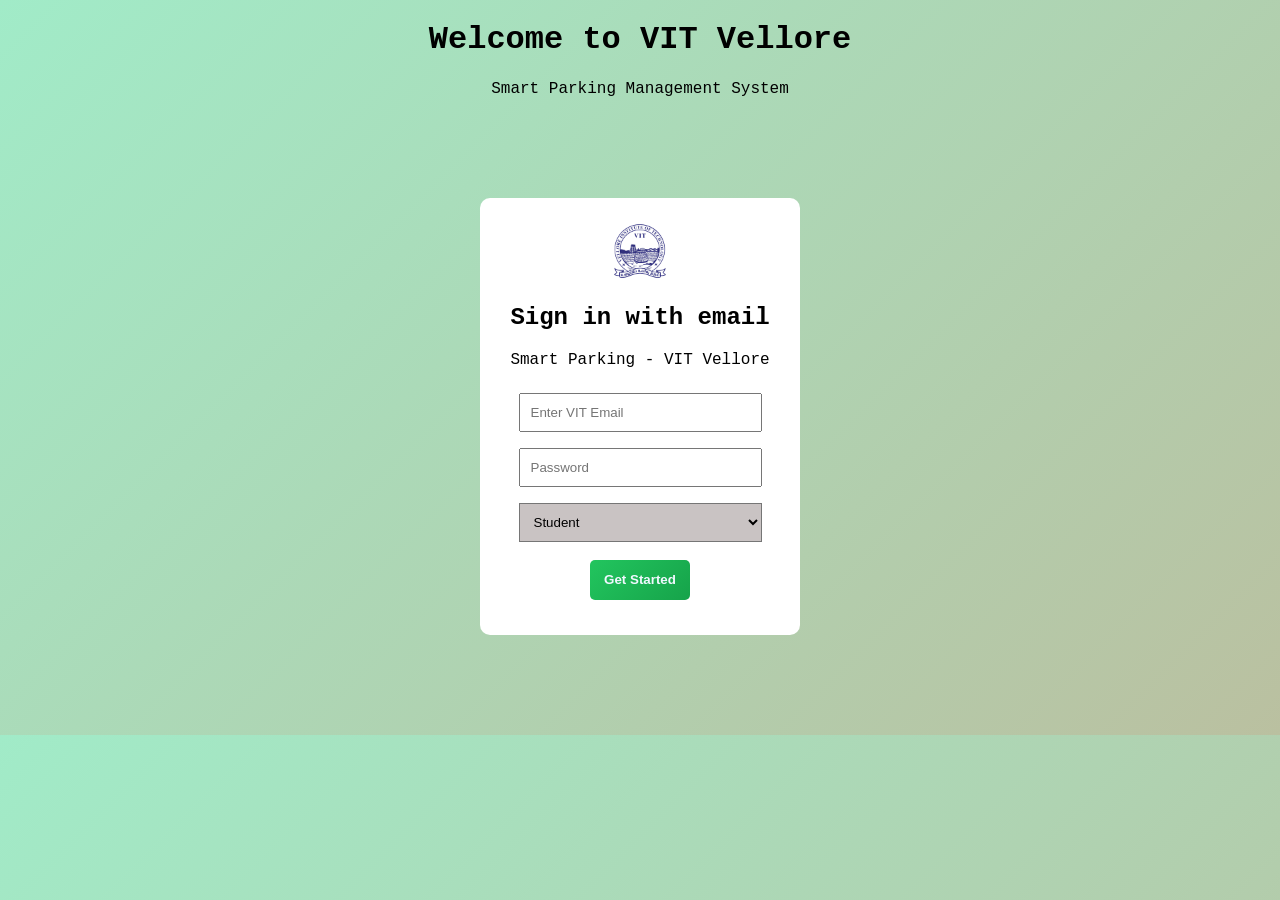
==== index.html @ b9428bfd "Add files via upload" ====
<!DOCTYPE html>
<html>
<head>
  <title>Smart Parking Login</title>
  <link rel="stylesheet" href="style.css">
</head>
<body>
<h1 align="center">Welcome to VIT Vellore</h1>
<p align="center">Smart Parking Management System</p>
<div id="box">
<img src="vit.png" class="logo">
<h2>Sign in with email</h2>
<p class="subtitle">Smart Parking - VIT Vellore</p>
<input type="email" id="email" placeholder="Enter VIT Email">
<input type="password" id="password" placeholder="Password">
<select id="role">
    <option>Student</option>
    <option>Faculty</option>
    <option>Admin Staff</option>
</select>
<button onclick="login()" id="go">Get Started</button>
</div>
<script src="app.js"></script>
</body>
</html>
---- style.css ----
* {
  box-sizing: border-box;
}

body {
  margin: 0;
  font-family: Courier;
  background: linear-gradient(135deg, #a1ebc8, #bac0a0);
}

/* LOGIN */
#head{
    text-align: center;

}

#box {
  justify-content: center;
  align-items: center;
  margin: 100px auto;
  width: 320px;
  padding: 25px;
  background: rgb(255, 255, 255);
  border-radius: 10px;
  text-align: center;
}

.logo {
  width: 100px;
}

input, select{
  width: 90%;
  padding: 10px;
  margin: 8px;
}

#role{
    background-color: rgb(201, 195, 195);
}

#go{
    width: 100px;
    height: 40px;
    border-radius:5px;
    background-color: rgb(222, 17, 17);
    border-width: 0px;
    color:aliceblue
}

/* DASHBOARD */

/* NAVBAR */
.navbar {
  width: 100%;
  height: 60px;

  display: flex;
  justify-content: space-between;
  align-items: center;

  padding: 0 25px;

  background: #0f172a;
  color: white;

  box-shadow: 0 4px 15px rgba(0,0,0,0.4);
}

/* LEFT SIDE */
.nav-left {
  display: flex;
  align-items: center;
  gap: 10px;
}

.logo-img {
  width: 40px;
  height: 40px;
  border-radius: 50%;
}

.brand {
  font-size: 18px;
  font-weight: bold;
}

/* RIGHT SIDE */
.nav-right {
  display: flex;
  align-items: center;
  gap: 15px;
}

#userRole {
  font-size: 14px;
  opacity: 0.8;
}

/* LOGOUT BUTTON */
.logout-btn {
  padding: 8px 15px;

  margin: 20px;

  border: none;
  border-radius: 8px;

  background: #ef4444;
  color: white;
  cursor: pointer;

  transition: 0.3s;
}

.logout-btn:hover {
  background: #dc2626;
  box-shadow: 0 0 10px #ef4444;
}
.area-container {
  display: flex;
  flex-wrap: wrap;
  justify-content: center;
}

.card {
  background: white;
  padding: 15px;
  margin: 10px;
  border-radius: 10px;
  cursor: pointer;
}

/* SEARCH CONTAINER */
.search-container {
  width: 100%;
  display: flex;
  justify-content: center;
  margin: 30px 0;
}

/* SEARCH INPUT */
#search {
  width: 40%;
  padding: 12px 20px;

  border-radius: 50px;   /* pill shape */
  border: none;

  background: #f1f5f9;
  font-size: 14px;

  outline: none;

  box-shadow: 0 4px 10px rgba(0,0,0,0.1);

  transition: 0.3s;
}

/* FOCUS EFFECT */
#search:focus {
  background: white;
  box-shadow: 0 0 10px #3b82f6;
}

.area-container {
  display: grid;
  grid-template-columns: repeat(3, 1fr);
  gap: 25px;

  padding: 30px;
}

.card {
  background: #0f172a;   /* navy */
  border-radius: 15px;

  padding: 15px;
  text-align: center;

  color: rgb(255, 255, 255);

  box-shadow: 0 8px 20px rgba(0,0,0,0.3);

  transition: 0.3s;
}

/* HOVER EFFECT */
.card:hover {
  transform: translateY(-8px);
}

.card-img {
  width: 100%;
  height: 140px;

  object-fit: cover;
  border-radius: 10px;
}

.card-title {
  margin: 15px 0 10px;
  font-size: 16px;
}

.card-btn {
  padding: 10px 15px;

  border: none;
  border-radius: 8px;

  background: #facc15;   /* gold */
  color: black;

  cursor: pointer;

  transition: 0.3s;
}

.card-btn:hover {
  background: #eab308;
}

/* PARKING */
.main-container {
  display: flex;
}

.left-panel {
  flex: 2;
  padding: 20px;
}

.right-panel {
  flex: 1;
  background: white;
  padding: 20px;
}

#parkingGrid {
  display: grid;
  grid-template-columns: repeat(10, 50px);
  gap: 10px;
}

.slot {
  height: 55px;
  width: 55px;

  display: flex;
  align-items: center;
  justify-content: center;

  border-radius: 12px;
  font-weight: bold;
  color: white;

  cursor: pointer;
  transition: all 0.25s ease;
}

/* FREE SLOT */
.free {
  background: linear-gradient(135deg, #22c55e, #16a34a);
  box-shadow: 0 4px 10px rgba(34,197,94,0.4);
}

/* OCCUPIED SLOT */
.occupied {
  background: linear-gradient(135deg, #ef4444, #dc2626);
  box-shadow: 0 4px 10px rgba(239,68,68,0.4);
  cursor: not-allowed;
}

/* HOVER EFFECT (ONLY FREE) */
.free:hover {
  transform: scale(1.12);
  box-shadow: 0 0 15px #22c55e;
}

/* SELECTED SLOT */
.selected {
  background: linear-gradient(135deg, #3b82f6, #2563eb);
  box-shadow: 0 0 15px #3b82f6;
}

.right-panel {
  flex: 1;

  margin: 30px;
  padding: 25px;

  border-radius: 15px;

  background: rgba(230, 189, 189, 0.8);
  backdrop-filter: blur(10px);

  box-shadow: 0 8px 25px rgba(0,0,0,0.2);
}

#timeSlot {
  width: 100%;
  padding: 10px;
  margin: 15px 0;

  border-radius: 8px;
  border: none;

  background: #f1f5f9;
}

input[type="time"] {
  width: 100%;
  padding: 10px;
  margin: 8px 0;

  border-radius: 8px;
  border: none;

  background: #f1f5f9;
}

button {
  width: 70%;
  padding: 12px;
  margin: 10px 50px;

  border: none;
  border-radius: 10px;

  background: linear-gradient(135deg, #22c55e, #16a34a);
  color: white;
  font-weight: bold;

  cursor: pointer;
  transition: 0.3s;
}

button:hover {
  transform: scale(1.05);
  box-shadow: 0 0 12px #22c55e;
}


#historyTable {
  width: 90%;
  margin: 20px auto;
  border-collapse: collapse;

  background: white;
  border-radius: 10px;
  overflow: hidden;
}

#historyTable th, #historyTable td {
  padding: 12px;
  text-align: center;
}

#historyTable th {
  background: #0f172a;
  color: white;
}

#historyTable tr:nth-child(even) {
  background: #f1f5f9;
}
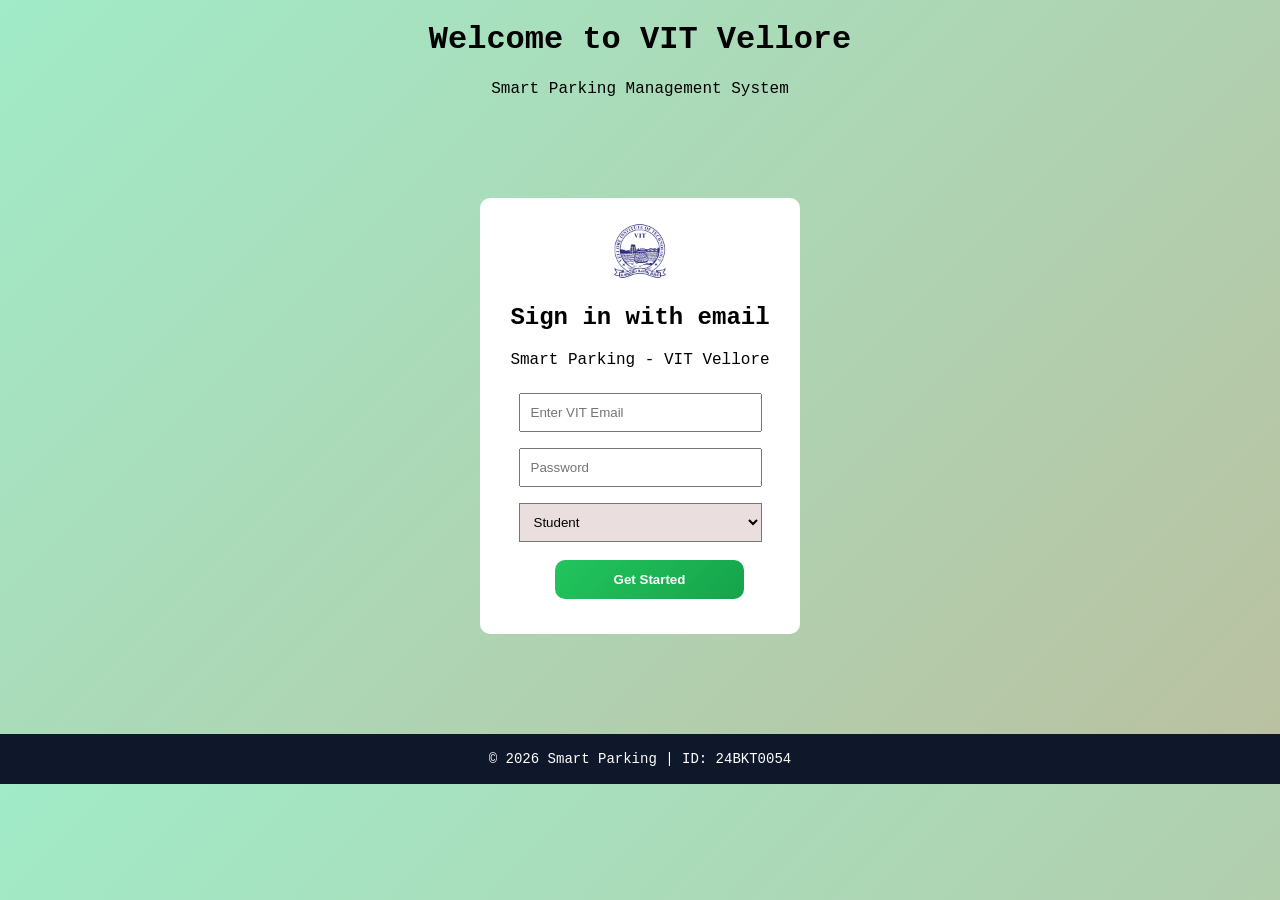
==== commit 0965b6e1: "Add files via upload" ====
--- a/index.html
+++ b/index.html
@@ -7,8 +7,8 @@
 <body>
 <h1 align="center">Welcome to VIT Vellore</h1>
 <p align="center">Smart Parking Management System</p>
-<div id="box">
-<img src="vit.png" class="logo">
+<div id="login_box">
+<img src="vit.png" id="logo">
 <h2>Sign in with email</h2>
 <p class="subtitle">Smart Parking - VIT Vellore</p>
 <input type="email" id="email" placeholder="Enter VIT Email">
@@ -18,8 +18,11 @@
     <option>Faculty</option>
     <option>Admin Staff</option>
 </select>
-<button onclick="login()" id="go">Get Started</button>
+<button onclick="login()" id="gs_button">Get Started</button>
 </div>
 <script src="app.js"></script>
+<footer class="footer">
+  © 2026 Smart Parking | ID: 24BKT0054
+</footer>
 </body>
 </html>
--- a/style.css
+++ b/style.css
@@ -9,14 +9,9 @@
 }
 
 /* LOGIN */
-#head{
-    text-align: center;
-
-}
-
-#box {
-  justify-content: center;
-  align-items: center;
+
+#login_box {
+  
   margin: 100px auto;
   width: 320px;
   padding: 25px;
@@ -25,7 +20,7 @@
   text-align: center;
 }
 
-.logo {
+#logo {
   width: 100px;
 }
 
@@ -36,42 +31,33 @@
 }
 
 #role{
-    background-color: rgb(201, 195, 195);
-}
-
-#go{
-    width: 100px;
-    height: 40px;
-    border-radius:5px;
-    background-color: rgb(222, 17, 17);
-    border-width: 0px;
-    color:aliceblue
-}
-
-/* DASHBOARD */
+    background-color: rgb(235, 222, 222);
+}
+
+/* COMMON BUTTON CSS AT THE END */
+
+/*------------------------------------------------------DASHBOARD-------------------------------------*/
 
 /* NAVBAR */
-.navbar {
-  width: 100%;
-  height: 60px;
+#navbar {
+  width: 100%;
+  height: 70px;
 
   display: flex;
   justify-content: space-between;
   align-items: center;
 
-  padding: 0 25px;
+  padding: 0 15px;
 
   background: #0f172a;
   color: white;
-
-  box-shadow: 0 4px 15px rgba(0,0,0,0.4);
 }
 
 /* LEFT SIDE */
 .nav-left {
   display: flex;
   align-items: center;
-  gap: 10px;
+  gap: 20px;
 }
 
 .logo-img {
@@ -81,7 +67,7 @@
 }
 
 .brand {
-  font-size: 18px;
+  font-size: 20px;
   font-weight: bold;
 }
 
@@ -94,94 +80,40 @@
 
 #userRole {
   font-size: 14px;
-  opacity: 0.8;
 }
 
 /* LOGOUT BUTTON */
 .logout-btn {
   padding: 8px 15px;
-
-  margin: 20px;
-
-  border: none;
-  border-radius: 8px;
-
+  margin: 10px;
+  border-radius: 6px;
   background: #ef4444;
   color: white;
   cursor: pointer;
-
   transition: 0.3s;
 }
 
 .logout-btn:hover {
   background: #dc2626;
   box-shadow: 0 0 10px #ef4444;
-}
-.area-container {
-  display: flex;
-  flex-wrap: wrap;
-  justify-content: center;
-}
-
-.card {
-  background: white;
-  padding: 15px;
-  margin: 10px;
-  border-radius: 10px;
-  cursor: pointer;
-}
-
-/* SEARCH CONTAINER */
-.search-container {
-  width: 100%;
-  display: flex;
-  justify-content: center;
-  margin: 30px 0;
-}
-
-/* SEARCH INPUT */
-#search {
-  width: 40%;
-  padding: 12px 20px;
-
-  border-radius: 50px;   /* pill shape */
-  border: none;
-
-  background: #f1f5f9;
-  font-size: 14px;
-
-  outline: none;
-
-  box-shadow: 0 4px 10px rgba(0,0,0,0.1);
-
-  transition: 0.3s;
-}
-
-/* FOCUS EFFECT */
-#search:focus {
-  background: white;
-  box-shadow: 0 0 10px #3b82f6;
 }
 
 .area-container {
   display: grid;
   grid-template-columns: repeat(3, 1fr);
   gap: 25px;
-
   padding: 30px;
 }
 
 .card {
-  background: #0f172a;   /* navy */
+  background: #0f172a;   
   border-radius: 15px;
-
+  margin: 10px;
   padding: 15px;
   text-align: center;
-
+  cursor: pointer;
   color: rgb(255, 255, 255);
-
   box-shadow: 0 8px 20px rgba(0,0,0,0.3);
-
   transition: 0.3s;
 }
 
@@ -193,13 +125,12 @@
 .card-img {
   width: 100%;
   height: 140px;
-
   object-fit: cover;
   border-radius: 10px;
 }
 
 .card-title {
-  margin: 15px 0 10px;
+  margin: 15px  10px;
   font-size: 16px;
 }
 
@@ -221,7 +152,7 @@
   background: #eab308;
 }
 
-/* PARKING */
+/* --------------------------------------------PARKING-------------------------------------------------------------*/
 .main-container {
   display: flex;
 }
@@ -237,51 +168,38 @@
   padding: 20px;
 }
 
+/* GRID */
 #parkingGrid {
   display: grid;
   grid-template-columns: repeat(10, 50px);
   gap: 10px;
 }
 
+/* SLOT */
 .slot {
-  height: 55px;
-  width: 55px;
+  height: 50px;
+  width: 50px;
 
   display: flex;
   align-items: center;
   justify-content: center;
 
-  border-radius: 12px;
+  border-radius: 8px;
+  color: white;
   font-weight: bold;
-  color: white;
-
-  cursor: pointer;
-  transition: all 0.25s ease;
-}
-
-/* FREE SLOT */
+
+  cursor: pointer;
+}
+
+/* FREE = GREEN */
 .free {
-  background: linear-gradient(135deg, #22c55e, #16a34a);
-  box-shadow: 0 4px 10px rgba(34,197,94,0.4);
-}
-
-/* OCCUPIED SLOT */
+  background: rgb(48, 139, 48);
+}
+
+/* OCCUPIED = RED */
 .occupied {
-  background: linear-gradient(135deg, #ef4444, #dc2626);
-  box-shadow: 0 4px 10px rgba(239,68,68,0.4);
+  background: red;
   cursor: not-allowed;
-}
-
-/* HOVER EFFECT (ONLY FREE) */
-.free:hover {
-  transform: scale(1.12);
-  box-shadow: 0 0 15px #22c55e;
-}
-
-/* SELECTED SLOT */
-.selected {
-  background: linear-gradient(135deg, #3b82f6, #2563eb);
-  box-shadow: 0 0 15px #3b82f6;
 }
 
 .right-panel {
@@ -341,7 +259,6 @@
   box-shadow: 0 0 12px #22c55e;
 }
 
-
 #historyTable {
   width: 90%;
   margin: 20px auto;
@@ -366,3 +283,21 @@
   background: #f1f5f9;
 }
 
+/* FOOTER */
+.footer {
+  width: 100%;
+  height: 50px;
+
+  display: flex;
+  justify-content: center;
+  align-items: center;
+
+  background: #0f172a;   
+  color: white;
+
+  font-size: 14px;
+  font-weight: 500;
+
+  margin-top: 40px;
+}
+
